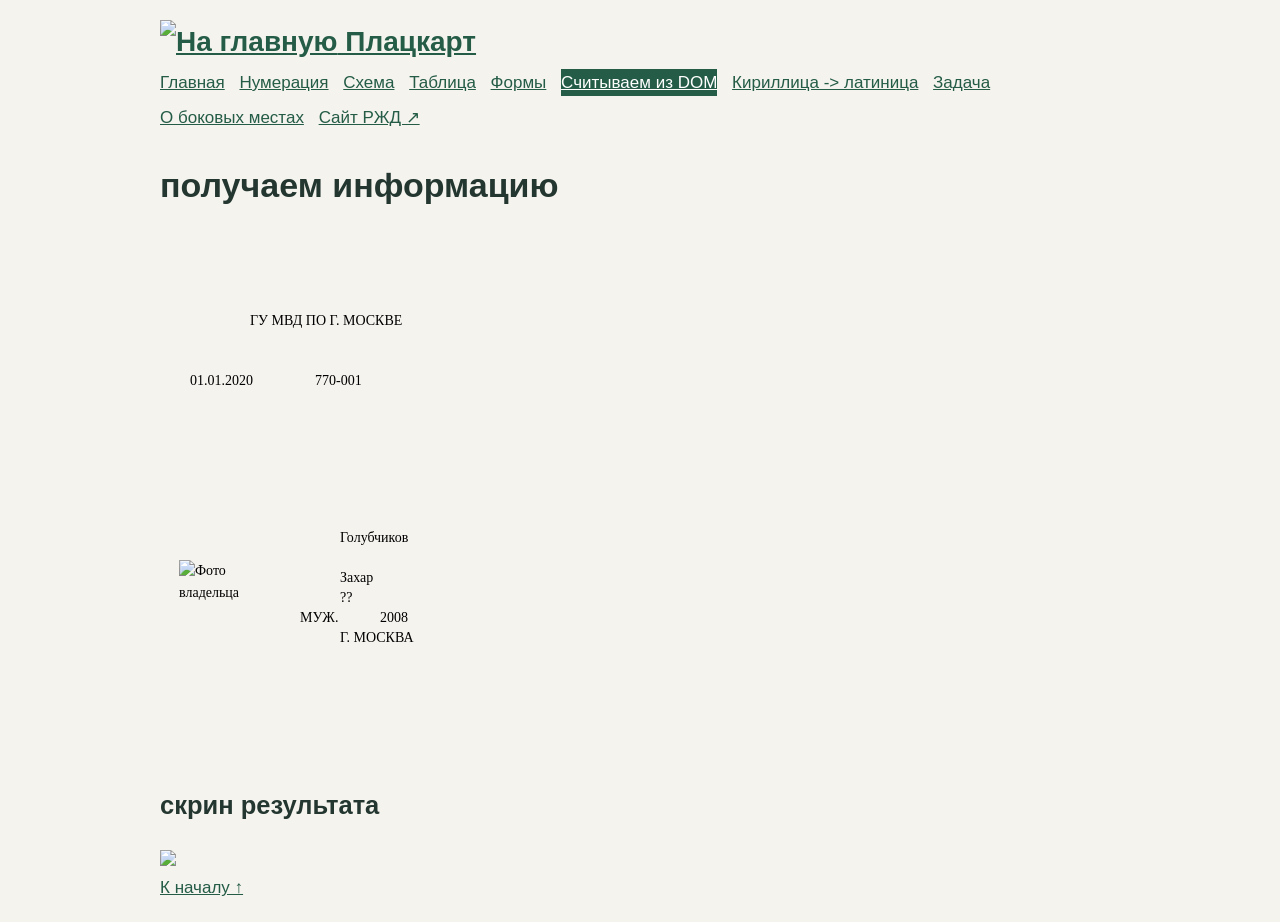
==== dom.html @ f0ebe85b "Add files via upload" ====
<!DOCTYPE html>
<html lang="ru">
<head>
    <meta charset="UTF-8">
    <meta name="viewport" content="width=device-width, initial-scale=1">
    <title>Считываем информацию из DOM - Плацкарт</title>
    <link rel="stylesheet" href="style.css">
</head>
<body id="top">
<header>
    <a class="brand" href="index.html"><img src="assets/train.jpg" width="38" height="38" alt="На главную"> Плацкарт</a>
    <nav>
        <a href="index.html">Главная</a>
        <a href="rules.html">Нумерация</a>
        <a href="scheme.html">Схема</a>
        <a href="table.html">Таблица</a>
        <a href="forms.html">Формы</a>
        <a href="dom.html" class="active">Считываем из DOM</a>
        <a href="passport.html">Кириллица -> латиница</a>
        <a href="task.html">Задача</a>
        <a href="rules.html#side">О боковых местах</a>
        <a href="https://www.rzd.ru/" target="_blank" rel="noopener">Сайт РЖД ↗</a>
    </nav>
</header>
<main>
    <h1>получаем информацию</h1>
    <div class="passport-image">
    <span class="issued">ГУ МВД ПО Г. МОСКВЕ</span>
    <span class="issue-date">01.01.2020</span>
    <span class="issue-code">770-001</span>

    <img class="passport-photo"
         src="assets/person.svg"
         alt="Фото владельца">

    <span class="surname" id="surname">Голубчиков</span>
    <span class="first-name" id="first-name">Захар</span>
    <span class="patronymic">??</span>
    <span class="sex">МУЖ.</span>
    <span class="birth-year" id="birth-year">2008</span>
    <span class="birthplace">Г. МОСКВА</span>
</div>
    <h2>скрин результата</h2>
    <img src="assets/dom-console.png">
</main>
<footer><a href="#top">К началу ↑</a></footer>

</body>
</html>
---- style.css ----
/* Основная страница */
body {
    background: #f5f3ee;
    color: #233630;
    max-width: 960px;
    margin: 0 auto;
    padding: 20px;
    font-family: Arial, sans-serif;
    font-size: 17px;
    line-height: 1.6;
}

/* Название сайта и меню */
a {
    color: #245c47;
}

.brand {
    font-size: 28px;
    font-weight: bold;
}

nav a {
    display: inline-block;
    margin: 4px 10px 4px 0;
}

.active {
    background: #245c47;
    color: white;
}

/* Поля форм */
label {
    display: block;
    margin: 10px 0;
}

input, textarea, button {
    font: inherit;
    border: 1px solid gray;
    border-radius: 0;
    padding: 4px;
}

textarea {
    box-sizing: border-box;
    width: 100%;
}

button {
    background: #245c47;
    color: white;
    border-color: #245c47;
}

figcaption {
    color: #53645d;
}

#result {
    width: 260px;
}

/* Таблица */
table {
    border-collapse: collapse;
    width: 100%;
    background-image: url("assets/paper.svg");
}

th, td {
    border: 1px solid black;
    padding: 10px;
    text-align: left;
}

.table-wrap {
    overflow-x: auto;
}

/* Скриншот под паспортом */
main > img {
    max-width: 100%;
    height: auto;
}

/* Текст и фотография поверх бланка паспорта */
.passport-image {
    position: relative;
    width: 378px;
    height: 529px;
    background-image: url("assets/pass.jfif");
    background-size: 100% 100%;
    background-repeat: no-repeat;
    font-family: "Times New Roman", serif;
    font-size: 14px;
    color: black;
    line-height: 1.6;
}

.passport-image span {
    position: absolute;
}

.issued {
    top: 75px;
    left: 90px;
}

.issue-date {
    top: 135px;
    left: 30px;
}

.issue-code {
    top: 135px;
    left: 155px;
}

.passport-photo {
    position: absolute;
    top: 325px;
    left: 19px;
    width: 100px;
    height: 120px;
    object-fit: cover;
}

.surname {
    top: 292px;
    left: 180px;
}

.first-name {
    top: 332px;
    left: 180px;
}

.patronymic {
    top: 352px;
    left: 180px;
}

.sex {
    top: 372px;
    left: 140px;
}

.birth-year {
    top: 372px;
    left: 220px;
}

.birthplace {
    top: 392px;
    left: 180px;
}
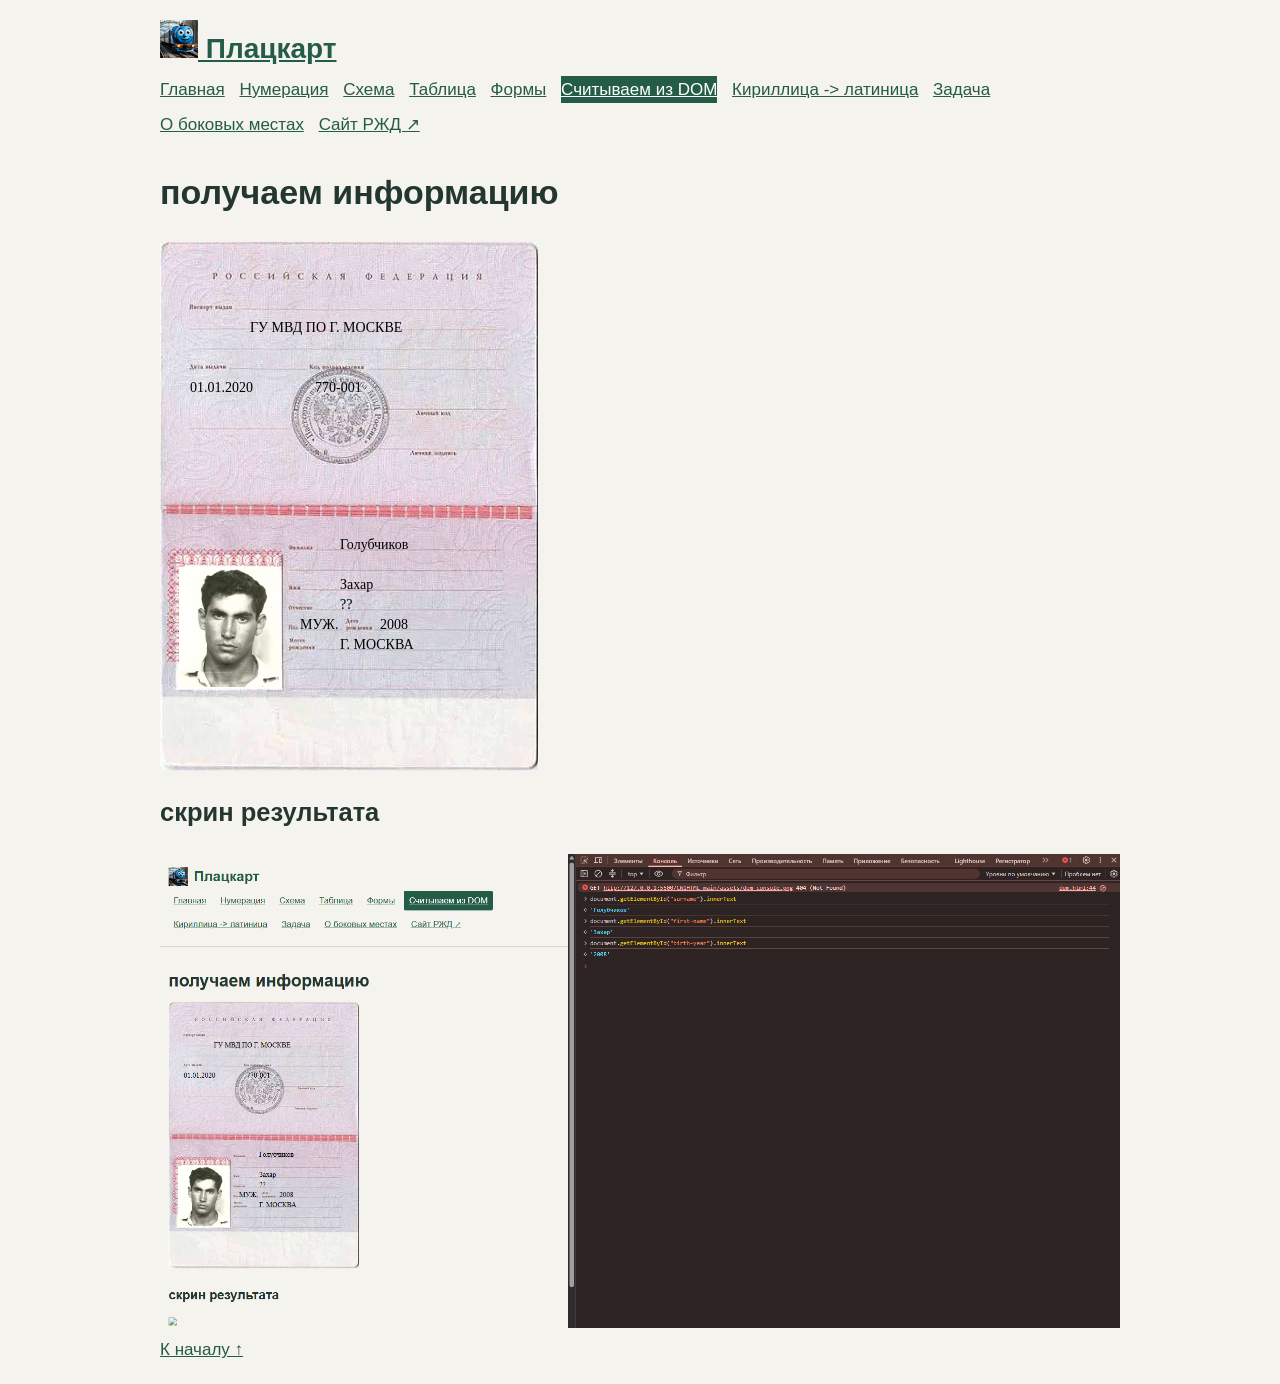
==== commit 8f6df8de: "Update dom.html" ====
--- a/dom.html
+++ b/dom.html
@@ -2,7 +2,6 @@
 <html lang="ru">
 <head>
     <meta charset="UTF-8">
-    <meta name="viewport" content="width=device-width, initial-scale=1">
     <title>Считываем информацию из DOM - Плацкарт</title>
     <link rel="stylesheet" href="style.css">
 </head>
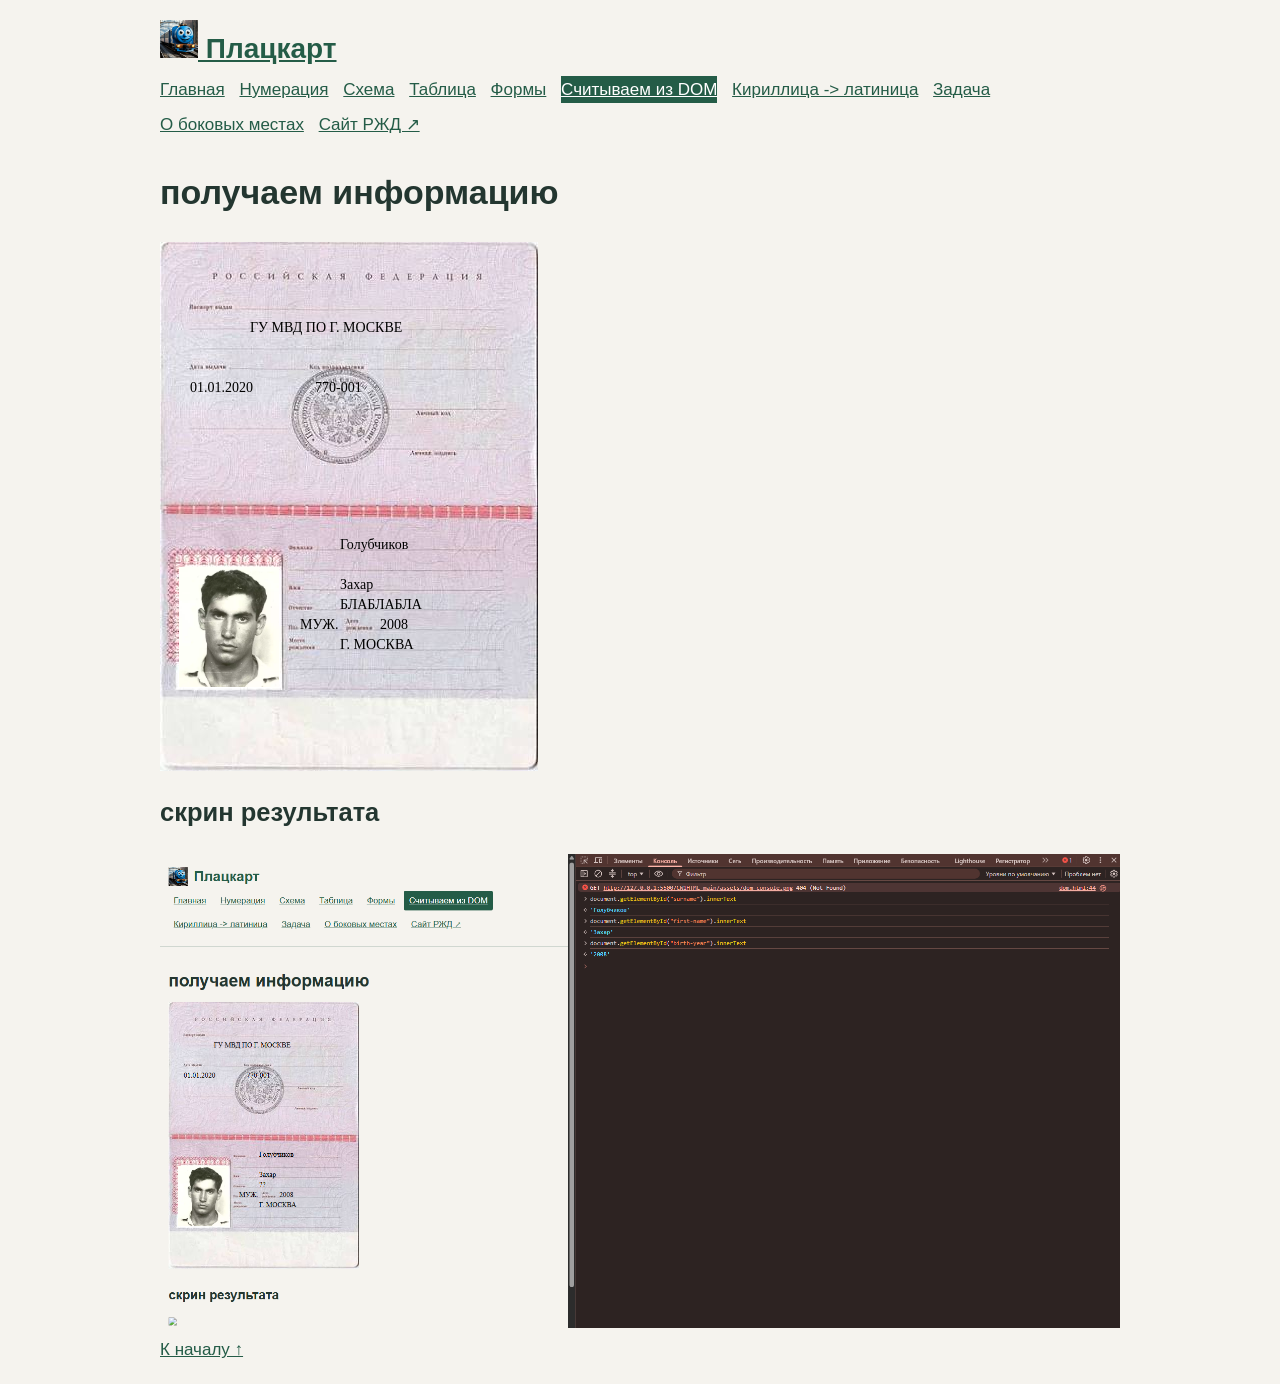
==== commit 1d0c84d1: "Update dom.html" ====
--- a/dom.html
+++ b/dom.html
@@ -34,7 +34,7 @@
 
     <span class="surname" id="surname">Голубчиков</span>
     <span class="first-name" id="first-name">Захар</span>
-    <span class="patronymic">??</span>
+    <span class="patronymic">БЛАБЛАБЛА</span>
     <span class="sex">МУЖ.</span>
     <span class="birth-year" id="birth-year">2008</span>
     <span class="birthplace">Г. МОСКВА</span>
